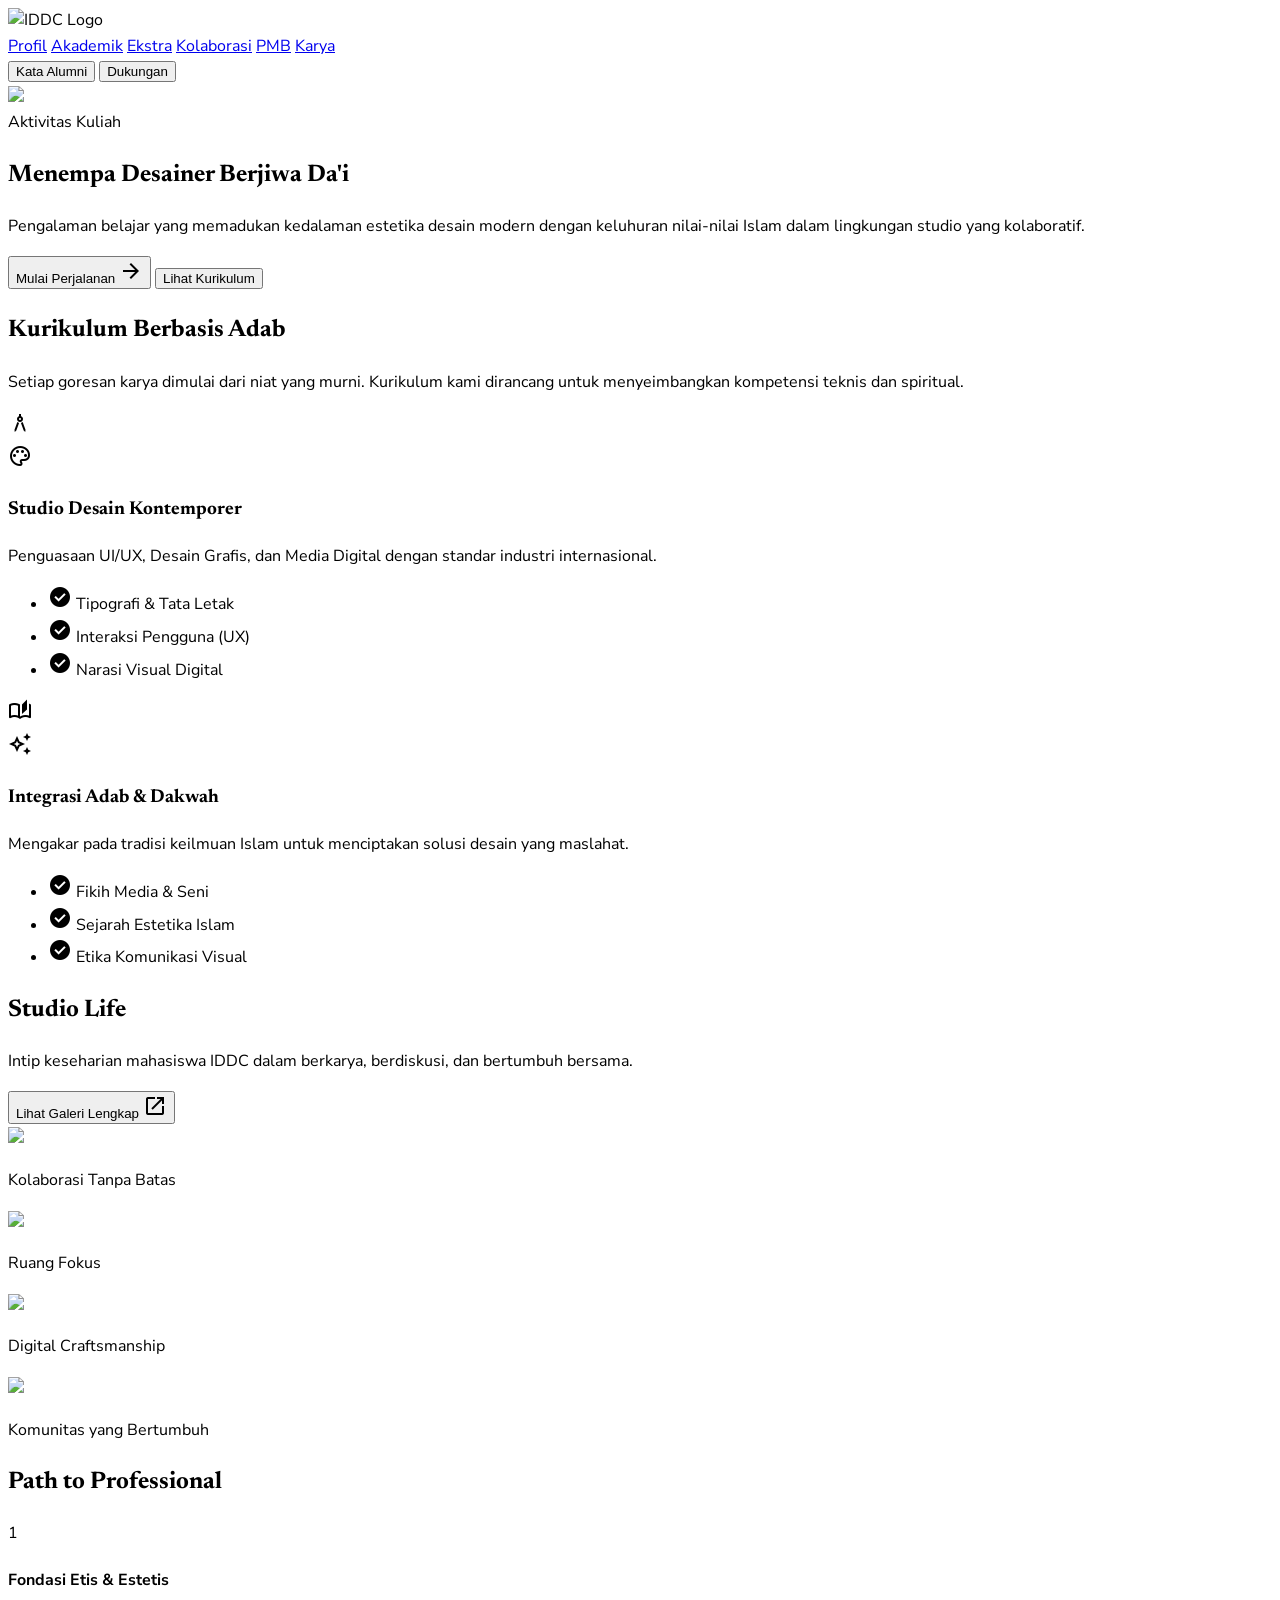
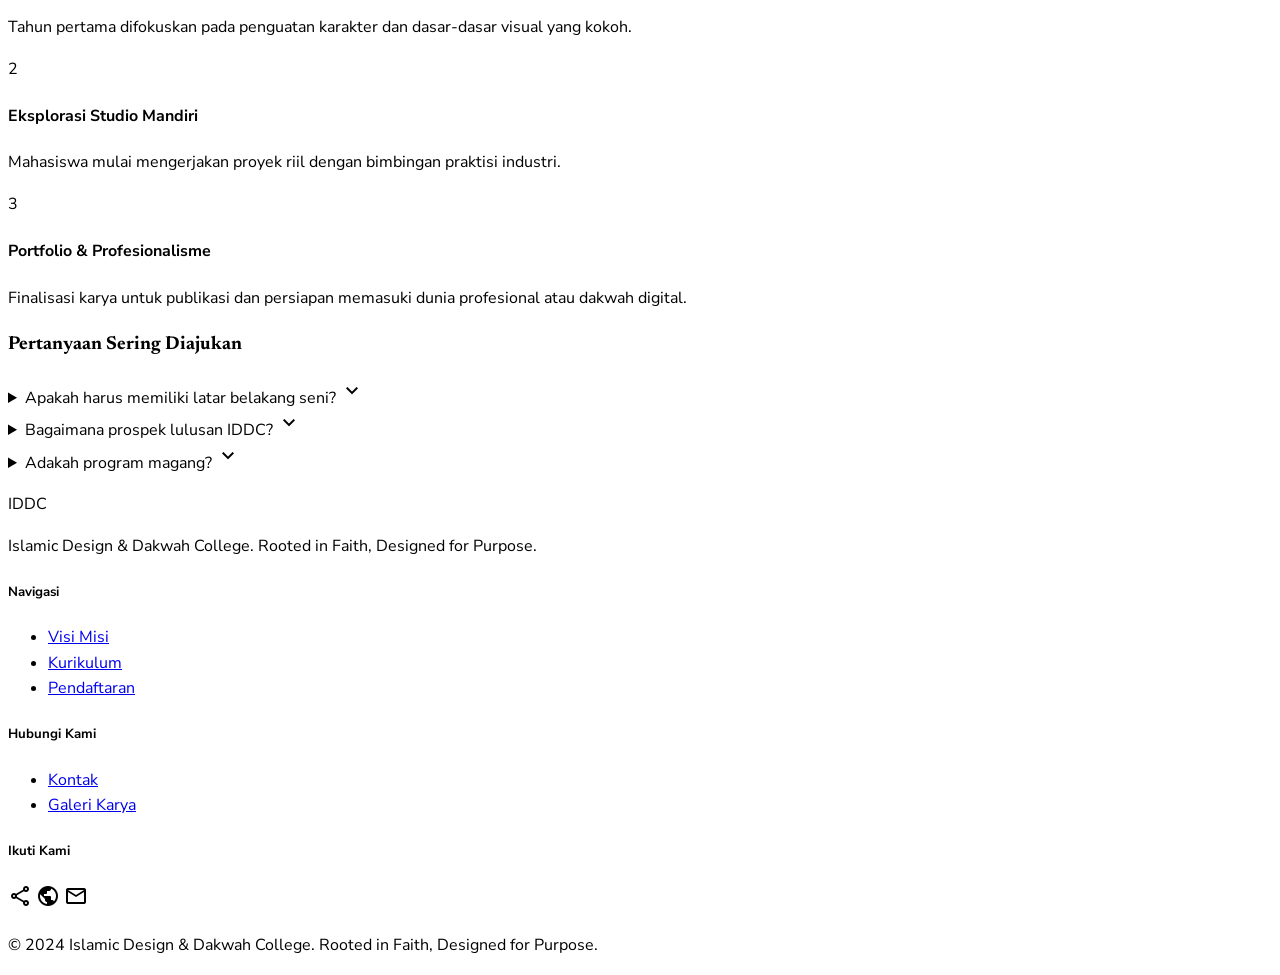
==== aktivitas-kuliah-1.html @ 766513e9 "initial commit" ====
<!DOCTYPE html>

<html lang="id"><head>
<meta charset="utf-8"/>
<meta content="width=device-width, initial-scale=1.0" name="viewport"/>
<title>Akademik - Islamic Design &amp; Dakwah College</title>
<script src="https://cdn.tailwindcss.com?plugins=forms,container-queries"></script>
<link href="https://fonts.googleapis.com/css2?family=Newsreader:opsz,wght@6..72,400;6..72,600;6..72,700;6..72,800&amp;family=Public+Sans:wght@300;400;500;600&amp;family=Literata:opsz,wght@7..72,400;7..72,600;7..72,700&amp;family=Nunito+Sans:wght@300;400;600;700&amp;family=Material+Symbols+Outlined:wght,FILL@100..700,0..1&amp;display=swap" rel="stylesheet"/>
<link href="https://fonts.googleapis.com/css2?family=Material+Symbols+Outlined:wght,FILL@100..700,0..1&amp;display=swap" rel="stylesheet"/>
<script id="tailwind-config">
      tailwind.config = {
        darkMode: "class",
        theme: {
          extend: {
            "colors": {
                    "error-container": "#fd795a",
                    "on-error": "#fff7f6",
                    "error-dim": "#791903",
                    "surface-container": "#eaf0e6",
                    "primary-container": "#bcefc0",
                    "tertiary-fixed-dim": "#dfe8a8",
                    "on-primary-fixed-variant": "#386540",
                    "error": "#a73b21",
                    "secondary-fixed-dim": "#c5dac4",
                    "on-primary-container": "#2e5b37",
                    "tertiary": "#5b6331",
                    "on-surface": "#2d342d",
                    "inverse-on-surface": "#9b9e98",
                    "inverse-surface": "#0b0f0b",
                    "surface-container-highest": "#dde5d9",
                    "on-surface-variant": "#596158",
                    "secondary-container": "#d3e8d1",
                    "surface-dim": "#d4dcd1",
                    "tertiary-fixed": "#edf7b6",
                    "outline-variant": "#acb4a9",
                    "surface-tint": "#3c6944",
                    "on-secondary-container": "#445645",
                    "surface-container-low": "#f0f5ec",
                    "surface-container-lowest": "#ffffff",
                    "on-background": "#2d342d",
                    "primary-fixed": "#bcefc0",
                    "on-secondary-fixed": "#324433",
                    "outline": "#757d73",
                    "primary-fixed-dim": "#afe1b2",
                    "on-tertiary-container": "#565e2c",
                    "secondary-fixed": "#d3e8d1",
                    "on-primary-fixed": "#1b4826",
                    "on-tertiary-fixed-variant": "#606935",
                    "tertiary-container": "#edf7b6",
                    "surface-bright": "#f8faf3",
                    "on-error-container": "#6e1400",
                    "secondary-dim": "#455846",
                    "on-secondary-fixed-variant": "#4e604e",
                    "primary": "#3c6944",
                    "on-primary": "#e9ffe7",
                    "surface": "#f8faf3",
                    "on-tertiary-fixed": "#444c1c",
                    "on-secondary": "#eaffe7",
                    "tertiary-dim": "#4f5726",
                    "inverse-primary": "#cafecd",
                    "background": "#f8faf3",
                    "secondary": "#516452",
                    "primary-dim": "#305c38",
                    "surface-variant": "#dde5d9",
                    "on-tertiary": "#f5ffbd",
                    "surface-container-high": "#e4eae0"
            },
            "borderRadius": {
                    "DEFAULT": "0.5rem",
                    "lg": "1rem",
                    "xl": "1.5rem",
                    "full": "9999px"
            },
            "fontFamily": {
                    "headline": ["Literata", "serif"],
                    "body": ["Nunito Sans", "sans-serif"],
                    "label": ["Nunito Sans", "sans-serif"]
            }
          },
        },
      }
    </script>
<style>
        body { font-family: 'Nunito Sans', sans-serif; line-height: 1.6; }
        h1, h2, h3 { font-family: 'Newsreader', serif; }
        .material-symbols-outlined { font-variation-settings: 'FILL' 0, 'wght' 400, 'GRAD' 0, 'opsz' 24; }
    </style>
</head>
<body class="bg-background text-on-surface">
<!-- TopNavBar -->
<header class="fixed top-0 w-full z-50 bg-stone-50/90 dark:bg-stone-950/90 backdrop-blur-md border-b border-stone-200/50 dark:border-stone-800/50 shadow-sm">
<nav class="flex justify-between items-center px-8 h-20 max-w-screen-2xl mx-auto">
<div class="flex items-center gap-4">
<img alt="IDDC Logo" class="h-10" data-alt="Horizontal logo of IDDC with elegant serif typography and an organic green emblem symbolizing growth and faith" src="https://lh3.googleusercontent.com/aida/[base64]"/>
</div>
<div class="hidden md:flex items-center gap-8 font-['Newsreader'] text-lg font-semibold tracking-tight">
<a class="text-stone-600 dark:text-stone-400 hover:text-emerald-800 dark:hover:text-emerald-200 transition-colors hover:bg-emerald-50 dark:hover:bg-emerald-900/20 rounded-full px-3 py-1" href="#">Profil</a>
<a class="text-emerald-700 dark:text-emerald-300 border-b-2 border-emerald-700 pb-1 hover:bg-emerald-50 dark:hover:bg-emerald-900/20 rounded-full px-3 py-1" href="#">Akademik</a>
<a class="text-stone-600 dark:text-stone-400 hover:text-emerald-800 dark:hover:text-emerald-200 transition-colors hover:bg-emerald-50 dark:hover:bg-emerald-900/20 rounded-full px-3 py-1" href="#">Ekstra</a>
<a class="text-stone-600 dark:text-stone-400 hover:text-emerald-800 dark:hover:text-emerald-200 transition-colors hover:bg-emerald-50 dark:hover:bg-emerald-900/20 rounded-full px-3 py-1" href="#">Kolaborasi</a>
<a class="text-stone-600 dark:text-stone-400 hover:text-emerald-800 dark:hover:text-emerald-200 transition-colors hover:bg-emerald-50 dark:hover:bg-emerald-900/20 rounded-full px-3 py-1" href="#">PMB</a>
<a class="text-stone-600 dark:text-stone-400 hover:text-emerald-800 dark:hover:text-emerald-200 transition-colors hover:bg-emerald-50 dark:hover:bg-emerald-900/20 rounded-full px-3 py-1" href="#">Karya</a>
</div>
<div class="flex items-center gap-4">
<button class="hidden lg:block text-emerald-800 dark:text-emerald-400 font-semibold px-4 py-2 hover:bg-emerald-50 rounded-full transition-all">Kata Alumni</button>
<button class="bg-primary text-on-primary px-6 py-2.5 rounded-full font-bold shadow-md hover:opacity-90 transition-all">Dukungan</button>
</div>
</nav>
</header>
<main class="pt-20">
<!-- Hero Section -->
<section class="relative h-[819px] flex items-center overflow-hidden">
<div class="absolute inset-0 z-0">
<img class="w-full h-full object-cover" data-alt="Professional photograph of a young Muslim woman wearing a stylish hijab, focused on studying design at a modern desk with a laptop and color palettes." src="https://lh3.googleusercontent.com/aida-public/[base64]"/>
<div class="absolute inset-0 bg-gradient-to-r from-background via-background/40 to-transparent"></div>
</div>
<div class="container mx-auto px-8 relative z-10">
<div class="max-w-2xl">
<span class="inline-block px-4 py-1.5 rounded-full bg-tertiary-container text-on-tertiary-container text-sm font-semibold mb-6">Aktivitas Kuliah</span>
<h1 class="text-5xl md:text-7xl font-extrabold text-primary mb-6 leading-[1.1]">Menempa Desainer Berjiwa Da'i</h1>
<p class="text-xl text-on-surface-variant mb-10 leading-relaxed font-body">Pengalaman belajar yang memadukan kedalaman estetika desain modern dengan keluhuran nilai-nilai Islam dalam lingkungan studio yang kolaboratif.</p>
<div class="flex gap-4">
<button class="bg-primary text-on-primary px-8 py-4 rounded-full font-bold text-lg shadow-lg flex items-center gap-2 group">
                            Mulai Perjalanan
                            <span class="material-symbols-outlined group-hover:translate-x-1 transition-transform" data-icon="arrow_forward">arrow_forward</span>
</button>
<button class="bg-surface-container border border-outline-variant text-primary px-8 py-4 rounded-full font-bold text-lg hover:bg-surface-container-high transition-all">Lihat Kurikulum</button>
</div>
</div>
</div>
</section>
<!-- Kurikulum Berbasis Adab Section -->
<section class="py-24 bg-surface">
<div class="container mx-auto px-8">
<div class="text-center max-w-3xl mx-auto mb-20">
<h2 class="text-4xl font-bold text-primary mb-4">Kurikulum Berbasis Adab</h2>
<p class="text-on-surface-variant text-lg">Setiap goresan karya dimulai dari niat yang murni. Kurikulum kami dirancang untuk menyeimbangkan kompetensi teknis dan spiritual.</p>
</div>
<div class="grid grid-cols-1 md:grid-cols-2 gap-12">
<!-- Core Design -->
<div class="bg-surface-container-low p-10 rounded-[48px] relative overflow-hidden group hover:bg-surface-container transition-colors duration-500">
<div class="absolute top-0 right-0 p-8 opacity-10">
<span class="material-symbols-outlined text-9xl" data-icon="architecture">architecture</span>
</div>
<div class="relative z-10">
<div class="w-16 h-16 bg-primary-container rounded-2xl flex items-center justify-center mb-8">
<span class="material-symbols-outlined text-on-primary-container text-3xl" data-icon="palette">palette</span>
</div>
<h3 class="text-3xl font-bold text-on-surface mb-4">Studio Desain Kontemporer</h3>
<p class="text-on-surface-variant mb-8">Penguasaan UI/UX, Desain Grafis, dan Media Digital dengan standar industri internasional.</p>
<ul class="space-y-4">
<li class="flex items-center gap-3 text-on-surface">
<span class="material-symbols-outlined text-primary" data-icon="check_circle" data-weight="fill" style="font-variation-settings: 'FILL' 1;">check_circle</span>
                                    Tipografi &amp; Tata Letak
                                </li>
<li class="flex items-center gap-3 text-on-surface">
<span class="material-symbols-outlined text-primary" data-icon="check_circle" data-weight="fill" style="font-variation-settings: 'FILL' 1;">check_circle</span>
                                    Interaksi Pengguna (UX)
                                </li>
<li class="flex items-center gap-3 text-on-surface">
<span class="material-symbols-outlined text-primary" data-icon="check_circle" data-weight="fill" style="font-variation-settings: 'FILL' 1;">check_circle</span>
                                    Narasi Visual Digital
                                </li>
</ul>
</div>
</div>
<!-- Religious Studies -->
<div class="bg-tertiary-container p-10 rounded-[48px] relative overflow-hidden group hover:bg-tertiary-container/80 transition-colors duration-500">
<div class="absolute top-0 right-0 p-8 opacity-10">
<span class="material-symbols-outlined text-9xl" data-icon="auto_stories">auto_stories</span>
</div>
<div class="relative z-10">
<div class="w-16 h-16 bg-white/50 rounded-2xl flex items-center justify-center mb-8">
<span class="material-symbols-outlined text-on-tertiary-container text-3xl" data-icon="auto_awesome">auto_awesome</span>
</div>
<h3 class="text-3xl font-bold text-on-tertiary-container mb-4">Integrasi Adab &amp; Dakwah</h3>
<p class="text-on-tertiary-container/80 mb-8">Mengakar pada tradisi keilmuan Islam untuk menciptakan solusi desain yang maslahat.</p>
<ul class="space-y-4">
<li class="flex items-center gap-3 text-on-tertiary-container">
<span class="material-symbols-outlined" data-icon="check_circle" data-weight="fill" style="font-variation-settings: 'FILL' 1;">check_circle</span>
                                    Fikih Media &amp; Seni
                                </li>
<li class="flex items-center gap-3 text-on-tertiary-container">
<span class="material-symbols-outlined" data-icon="check_circle" data-weight="fill" style="font-variation-settings: 'FILL' 1;">check_circle</span>
                                    Sejarah Estetika Islam
                                </li>
<li class="flex items-center gap-3 text-on-tertiary-container">
<span class="material-symbols-outlined" data-icon="check_circle" data-weight="fill" style="font-variation-settings: 'FILL' 1;">check_circle</span>
                                    Etika Komunikasi Visual
                                </li>
</ul>
</div>
</div>
</div>
</div>
</section>
<!-- Studio Life Gallery (Bento) -->
<section class="py-24 bg-surface-container-lowest">
<div class="container mx-auto px-8">
<div class="flex justify-between items-end mb-12">
<div class="max-w-xl">
<h2 class="text-4xl font-bold text-primary mb-4">Studio Life</h2>
<p class="text-on-surface-variant">Intip keseharian mahasiswa IDDC dalam berkarya, berdiskusi, dan bertumbuh bersama.</p>
</div>
<button class="text-primary font-bold flex items-center gap-2 hover:underline">
                        Lihat Galeri Lengkap
                        <span class="material-symbols-outlined" data-icon="open_in_new">open_in_new</span>
</button>
</div>
<div class="grid grid-cols-1 md:grid-cols-4 grid-rows-2 gap-6 h-[800px]">
<div class="md:col-span-2 md:row-span-2 relative rounded-[32px] overflow-hidden group">
<img class="w-full h-full object-cover transition-transform duration-700 group-hover:scale-105" data-alt="Group of creative students gathered around a large wooden table discussing a mood board with sketches and color palettes" src="https://lh3.googleusercontent.com/aida-public/[base64]"/>
<div class="absolute inset-0 bg-gradient-to-t from-black/60 to-transparent flex items-end p-8">
<p class="text-white font-semibold text-lg">Kolaborasi Tanpa Batas</p>
</div>
</div>
<div class="md:col-span-1 relative rounded-[32px] overflow-hidden group">
<img class="w-full h-full object-cover transition-transform duration-700 group-hover:scale-105" data-alt="A clean minimalist workspace with a large monitor showing a professional design software interface, a sketchbook, and a plant" src="https://lh3.googleusercontent.com/aida-public/[base64]"/>
<div class="absolute inset-0 bg-gradient-to-t from-black/60 to-transparent flex items-end p-6">
<p class="text-white font-medium">Ruang Fokus</p>
</div>
</div>
<div class="md:col-span-1 relative rounded-[32px] overflow-hidden group">
<img class="w-full h-full object-cover transition-transform duration-700 group-hover:scale-105" data-alt="Close up of hands using a stylus on a digital drawing tablet, creating intricate geometric Islamic patterns" src="https://lh3.googleusercontent.com/aida-public/[base64]"/>
<div class="absolute inset-0 bg-gradient-to-t from-black/60 to-transparent flex items-end p-6">
<p class="text-white font-medium">Digital Craftsmanship</p>
</div>
</div>
<div class="md:col-span-2 relative rounded-[32px] overflow-hidden group">
<img class="w-full h-full object-cover transition-transform duration-700 group-hover:scale-105" data-alt="A brightly lit communal area where students are having a casual discussion, sharing coffee and inspiration" src="https://lh3.googleusercontent.com/aida-public/[base64]"/>
<div class="absolute inset-0 bg-gradient-to-t from-black/60 to-transparent flex items-end p-8">
<p class="text-white font-semibold text-lg">Komunitas yang Bertumbuh</p>
</div>
</div>
</div>
</div>
</section>
<!-- Path to Professional Section -->
<section class="py-24 bg-surface">
<div class="container mx-auto px-8">
<div class="flex flex-col md:flex-row gap-16 items-center">
<div class="w-full md:w-1/2">
<h2 class="text-4xl font-bold text-primary mb-8">Path to Professional</h2>
<div class="space-y-6">
<div class="bg-white p-6 rounded-2xl shadow-sm border border-outline-variant/20 flex gap-6">
<div class="flex-shrink-0 w-12 h-12 bg-primary-container rounded-full flex items-center justify-center font-bold text-primary">1</div>
<div>
<h4 class="text-xl font-bold mb-2">Fondasi Etis &amp; Estetis</h4>
<p class="text-on-surface-variant">Tahun pertama difokuskan pada penguatan karakter dan dasar-dasar visual yang kokoh.</p>
</div>
</div>
<div class="bg-white p-6 rounded-2xl shadow-sm border border-outline-variant/20 flex gap-6">
<div class="flex-shrink-0 w-12 h-12 bg-primary-container rounded-full flex items-center justify-center font-bold text-primary">2</div>
<div>
<h4 class="text-xl font-bold mb-2">Eksplorasi Studio Mandiri</h4>
<p class="text-on-surface-variant">Mahasiswa mulai mengerjakan proyek riil dengan bimbingan praktisi industri.</p>
</div>
</div>
<div class="bg-white p-6 rounded-2xl shadow-sm border border-outline-variant/20 flex gap-6">
<div class="flex-shrink-0 w-12 h-12 bg-primary-container rounded-full flex items-center justify-center font-bold text-primary">3</div>
<div>
<h4 class="text-xl font-bold mb-2">Portfolio &amp; Profesionalisme</h4>
<p class="text-on-surface-variant">Finalisasi karya untuk publikasi dan persiapan memasuki dunia profesional atau dakwah digital.</p>
</div>
</div>
</div>
</div>
<div class="w-full md:w-1/2">
<div class="bg-secondary-container p-12 rounded-[64px]">
<h3 class="text-3xl font-bold text-on-secondary-container mb-6">Pertanyaan Sering Diajukan</h3>
<div class="space-y-4">
<details class="group bg-white/50 rounded-2xl p-4 cursor-pointer">
<summary class="font-bold text-on-secondary-container flex justify-between items-center list-none">
                                        Apakah harus memiliki latar belakang seni?
                                        <span class="material-symbols-outlined transition-transform group-open:rotate-180" data-icon="expand_more">expand_more</span>
</summary>
<p class="mt-3 text-on-secondary-container/80">Tidak wajib. Kami memulai dari dasar, yang terpenting adalah kemauan belajar dan passion dalam desain.</p>
</details>
<details class="group bg-white/50 rounded-2xl p-4 cursor-pointer">
<summary class="font-bold text-on-secondary-container flex justify-between items-center list-none">
                                        Bagaimana prospek lulusan IDDC?
                                        <span class="material-symbols-outlined transition-transform group-open:rotate-180" data-icon="expand_more">expand_more</span>
</summary>
<p class="mt-3 text-on-secondary-container/80">Lulusan kami siap bekerja sebagai UI/UX Designer, Creative Lead, atau Entrepreneur di bidang industri kreatif berbasis nilai.</p>
</details>
<details class="group bg-white/50 rounded-2xl p-4 cursor-pointer">
<summary class="font-bold text-on-secondary-container flex justify-between items-center list-none">
                                        Adakah program magang?
                                        <span class="material-symbols-outlined transition-transform group-open:rotate-180" data-icon="expand_more">expand_more</span>
</summary>
<p class="mt-3 text-on-secondary-container/80">Ya, kami bekerja sama dengan berbagai studio desain dan lembaga dakwah untuk program magang intensif.</p>
</details>
</div>
</div>
</div>
</div>
</div>
</section>
</main>
<!-- Footer -->
<footer class="bg-stone-100 dark:bg-stone-900 w-full rounded-t-[48px] mt-12">
<div class="grid grid-cols-1 md:grid-cols-4 gap-12 px-12 py-16 max-w-screen-2xl mx-auto">
<div class="md:col-span-1">
<p class="font-['Newsreader'] text-xl font-bold text-emerald-800 mb-6">IDDC</p>
<p class="font-['Public_Sans'] text-sm leading-relaxed text-stone-500 dark:text-stone-400">Islamic Design &amp; Dakwah College. Rooted in Faith, Designed for Purpose.</p>
</div>
<div>
<h5 class="font-bold text-emerald-900 dark:text-emerald-100 mb-6">Navigasi</h5>
<ul class="space-y-4 font-['Public_Sans'] text-sm">
<li><a class="text-stone-500 dark:text-stone-400 hover:underline decoration-emerald-500 underline-offset-4 transition-all" href="#">Visi Misi</a></li>
<li><a class="font-bold text-emerald-700" href="#">Kurikulum</a></li>
<li><a class="text-stone-500 dark:text-stone-400 hover:underline decoration-emerald-500 underline-offset-4 transition-all" href="#">Pendaftaran</a></li>
</ul>
</div>
<div>
<h5 class="font-bold text-emerald-900 dark:text-emerald-100 mb-6">Hubungi Kami</h5>
<ul class="space-y-4 font-['Public_Sans'] text-sm">
<li><a class="text-stone-500 dark:text-stone-400 hover:underline decoration-emerald-500 underline-offset-4 transition-all" href="#">Kontak</a></li>
<li><a class="text-stone-500 dark:text-stone-400 hover:underline decoration-emerald-500 underline-offset-4 transition-all" href="#">Galeri Karya</a></li>
</ul>
</div>
<div>
<h5 class="font-bold text-emerald-900 dark:text-emerald-100 mb-6">Ikuti Kami</h5>
<div class="flex gap-4">
<span class="material-symbols-outlined text-emerald-800 cursor-pointer" data-icon="share">share</span>
<span class="material-symbols-outlined text-emerald-800 cursor-pointer" data-icon="public">public</span>
<span class="material-symbols-outlined text-emerald-800 cursor-pointer" data-icon="mail">mail</span>
</div>
</div>
</div>
<div class="text-center pb-8 border-t border-stone-200 dark:border-stone-800 pt-8 mx-12">
<p class="font-['Public_Sans'] text-sm text-stone-500 dark:text-stone-400">© 2024 Islamic Design &amp; Dakwah College. Rooted in Faith, Designed for Purpose.</p>
</div>
</footer>
</body></html>
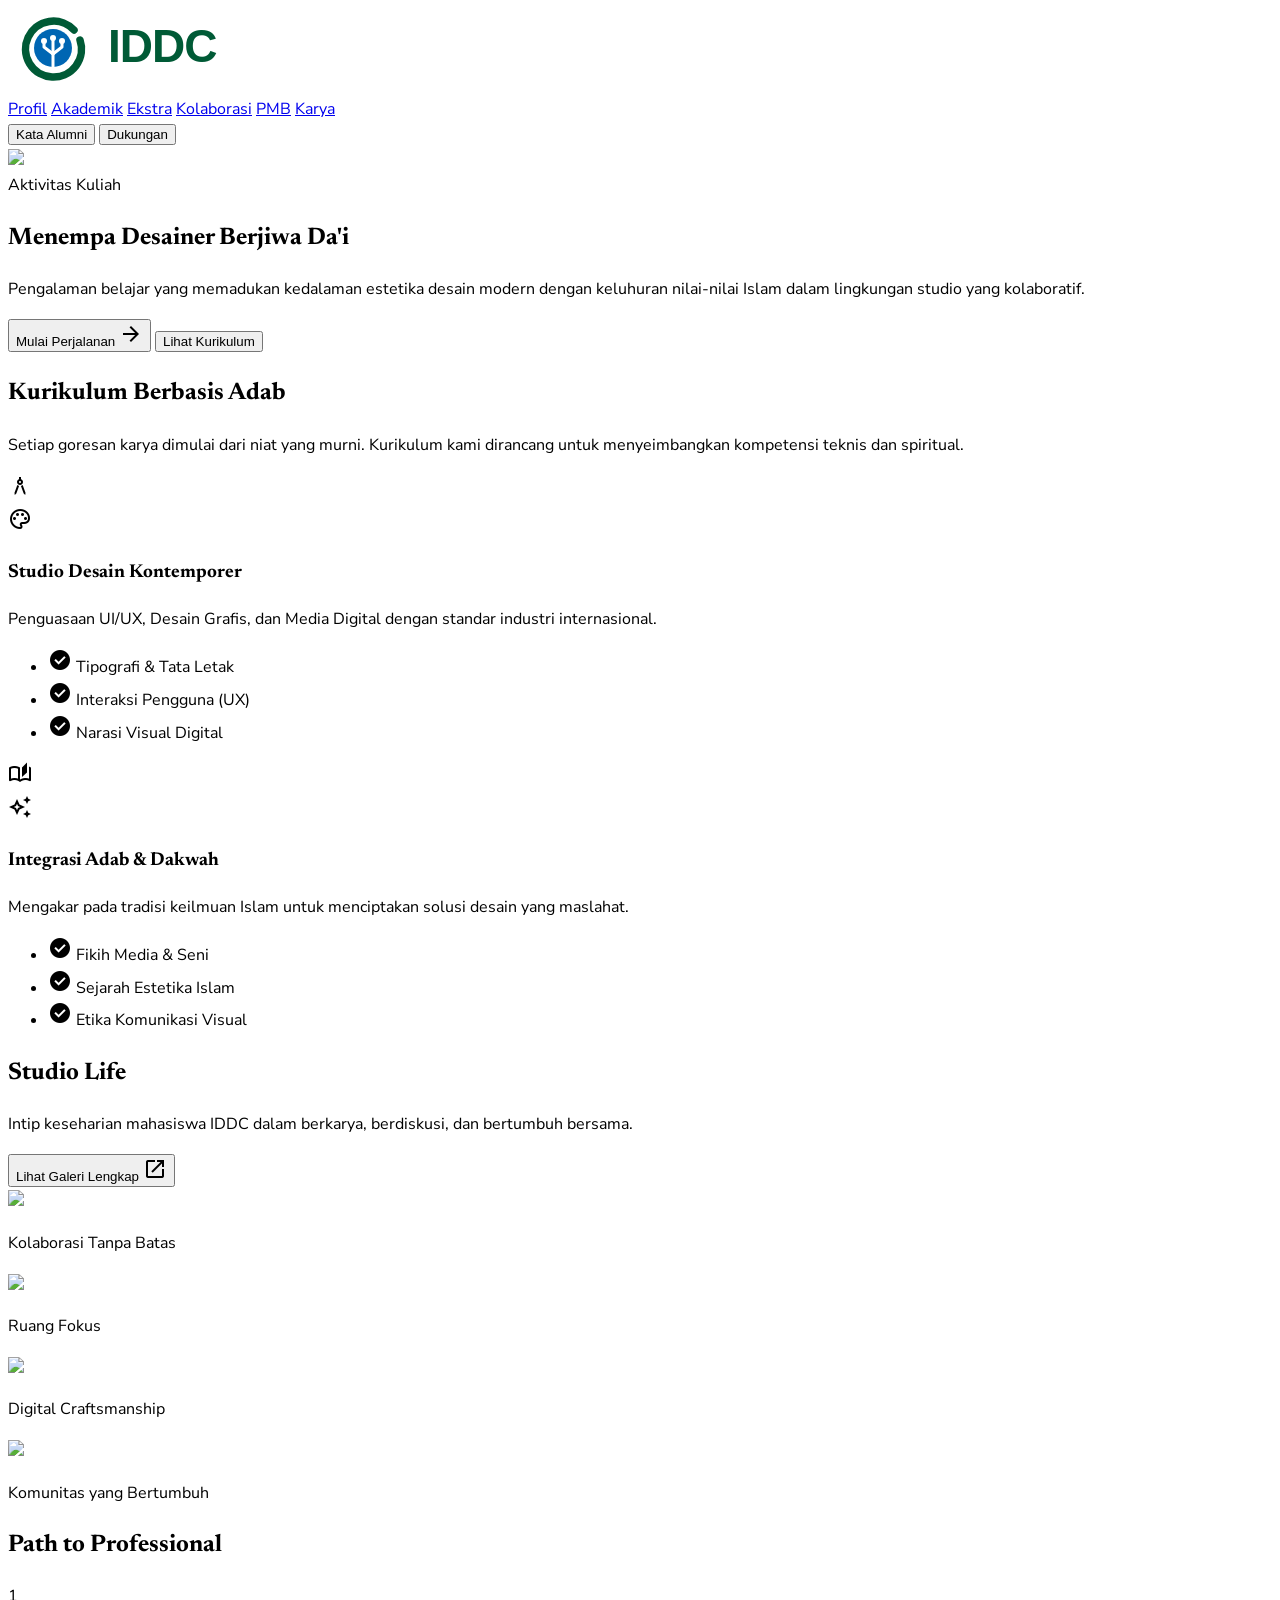
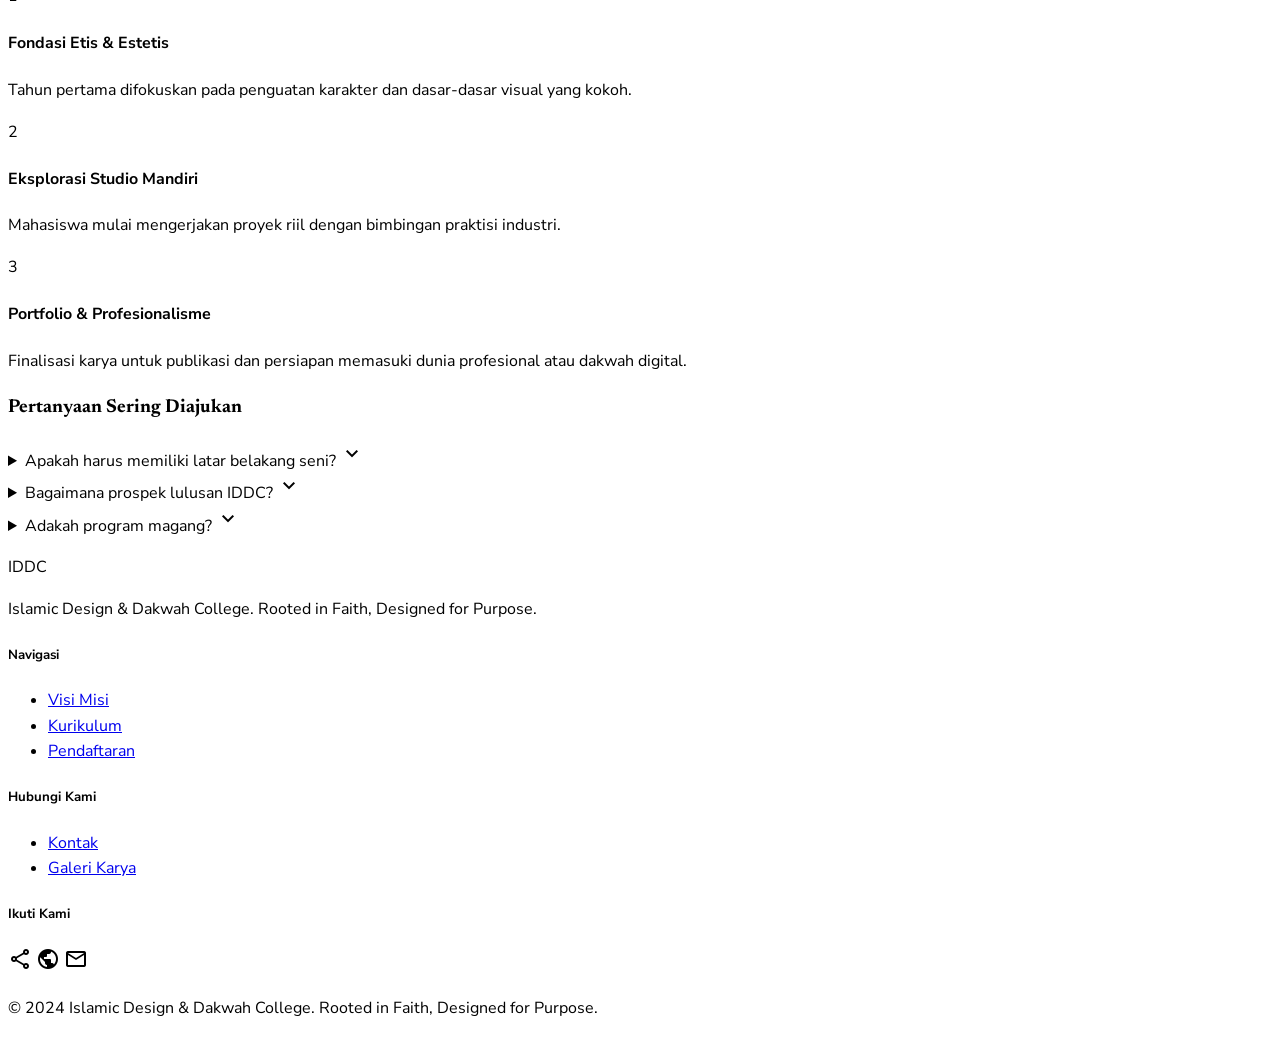
==== commit 92d7254b: "Update website logo to local SVG vector logo" ====
--- a/aktivitas-kuliah-1.html
+++ b/aktivitas-kuliah-1.html
@@ -1,4 +1,4 @@
-<!DOCTYPE html>
+﻿<!DOCTYPE html>
 
 <html lang="id"><head>
 <meta charset="utf-8"/>
@@ -91,7 +91,7 @@
 <header class="fixed top-0 w-full z-50 bg-stone-50/90 dark:bg-stone-950/90 backdrop-blur-md border-b border-stone-200/50 dark:border-stone-800/50 shadow-sm">
 <nav class="flex justify-between items-center px-8 h-20 max-w-screen-2xl mx-auto">
 <div class="flex items-center gap-4">
-<img alt="IDDC Logo" class="h-10" data-alt="Horizontal logo of IDDC with elegant serif typography and an organic green emblem symbolizing growth and faith" src="https://lh3.googleusercontent.com/aida/[base64]"/>
+<img alt="IDDC Logo" class="h-10" data-alt="Horizontal logo of IDDC with elegant serif typography and an organic green emblem symbolizing growth and faith" src="logo.svg"/>
 </div>
 <div class="hidden md:flex items-center gap-8 font-['Newsreader'] text-lg font-semibold tracking-tight">
 <a class="text-stone-600 dark:text-stone-400 hover:text-emerald-800 dark:hover:text-emerald-200 transition-colors hover:bg-emerald-50 dark:hover:bg-emerald-900/20 rounded-full px-3 py-1" href="#">Profil</a>
@@ -332,4 +332,4 @@
 <p class="font-['Public_Sans'] text-sm text-stone-500 dark:text-stone-400">© 2024 Islamic Design &amp; Dakwah College. Rooted in Faith, Designed for Purpose.</p>
 </div>
 </footer>
-</body></html>+</body></html>
